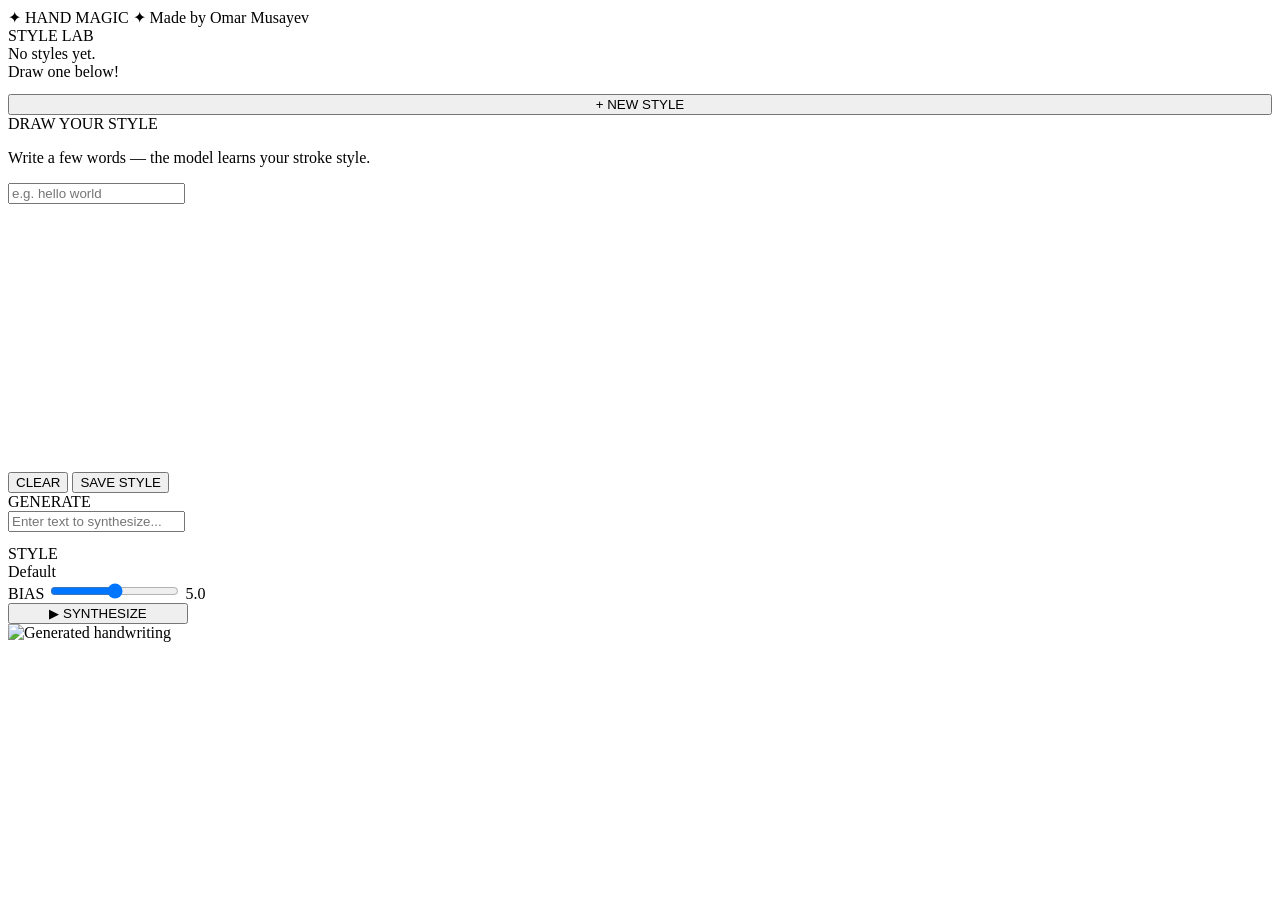
==== app/templates/index.html @ 278e3db2 "feat: Hand Magic overhaul — FastAPI, retro UI, async generation, multi-style sessions Complete rewri" ====
<!DOCTYPE html>
<html lang="en">
<head>
  <meta charset="UTF-8">
  <meta name="viewport" content="width=device-width, initial-scale=1.0">
  <title>Hand Magic</title>
  <link rel="stylesheet" href="/static/css/main.css">
</head>
<body>
<div class="page">

  <!-- Header -->
  <header>
    <span class="logo">✦ HAND MAGIC ✦</span>
    <span class="credit">Made by Omar Musayev</span>
  </header>

  <!-- Studio -->
  <div class="studio">

    <!-- Style list panel -->
    <div class="card">
      <div class="card-title">STYLE LAB</div>
      <div id="style-list" class="style-list">
        <div class="hint">No styles yet.<br>Draw one below!</div>
      </div>
      <button class="btn btn-magenta" id="btn-new-style" style="margin-top:0.8rem;width:100%;">
        + NEW STYLE
      </button>
    </div>

    <!-- Canvas panel -->
    <div class="card" id="canvas-panel">
      <div class="card-title">DRAW YOUR STYLE</div>
      <p class="hint">Write a few words — the model learns your stroke style.</p>
      <input type="text" id="priming-text" placeholder="e.g. hello world" style="margin-bottom:0.7rem;">
      <svg
        id="draw-canvas"
        xmlns="http://www.w3.org/2000/svg"
        viewBox="0 0 800 160"
        preserveAspectRatio="none"
      >
        <path id="draw-path" d="" fill="none" stroke="#00f5ff" stroke-width="1.5" stroke-linecap="round" stroke-linejoin="round"/>
      </svg>
      <div class="row-btns">
        <button class="btn" id="btn-clear-canvas">CLEAR</button>
        <button class="btn" id="btn-save-style">SAVE STYLE</button>
      </div>
      <div class="status-msg" id="canvas-msg"></div>
    </div>

  </div>

  <!-- Generate -->
  <section>
    <div class="card">
      <div class="card-title">GENERATE</div>

      <input type="text" id="gen-text" placeholder="Enter text to synthesize..." style="margin-bottom:0.8rem;">

      <div class="hint">STYLE</div>
      <div class="style-pills" id="style-pills">
        <span class="style-pill selected" data-style-id="default">Default</span>
      </div>

      <div class="bias-row">
        <label>BIAS</label>
        <input type="range" id="bias-range" min="0" max="10" step="0.5" value="5">
        <span id="bias-val">5.0</span>
      </div>

      <button class="btn" id="btn-generate" style="min-width:180px;">▶ SYNTHESIZE</button>
      <div class="status-msg" id="gen-msg"></div>

      <div class="progress-wrap" id="progress-wrap">
        <div class="progress-fill" id="progress-fill"></div>
      </div>

      <div class="results-grid" id="results-grid"></div>
    </div>
  </section>

</div>

<!-- Lightbox -->
<div class="lightbox" id="lightbox">
  <img id="lightbox-img" src="" alt="Generated handwriting">
</div>

<script src="/static/js/studio.js"></script>
<script src="/static/js/generate.js"></script>
</body>
</html>
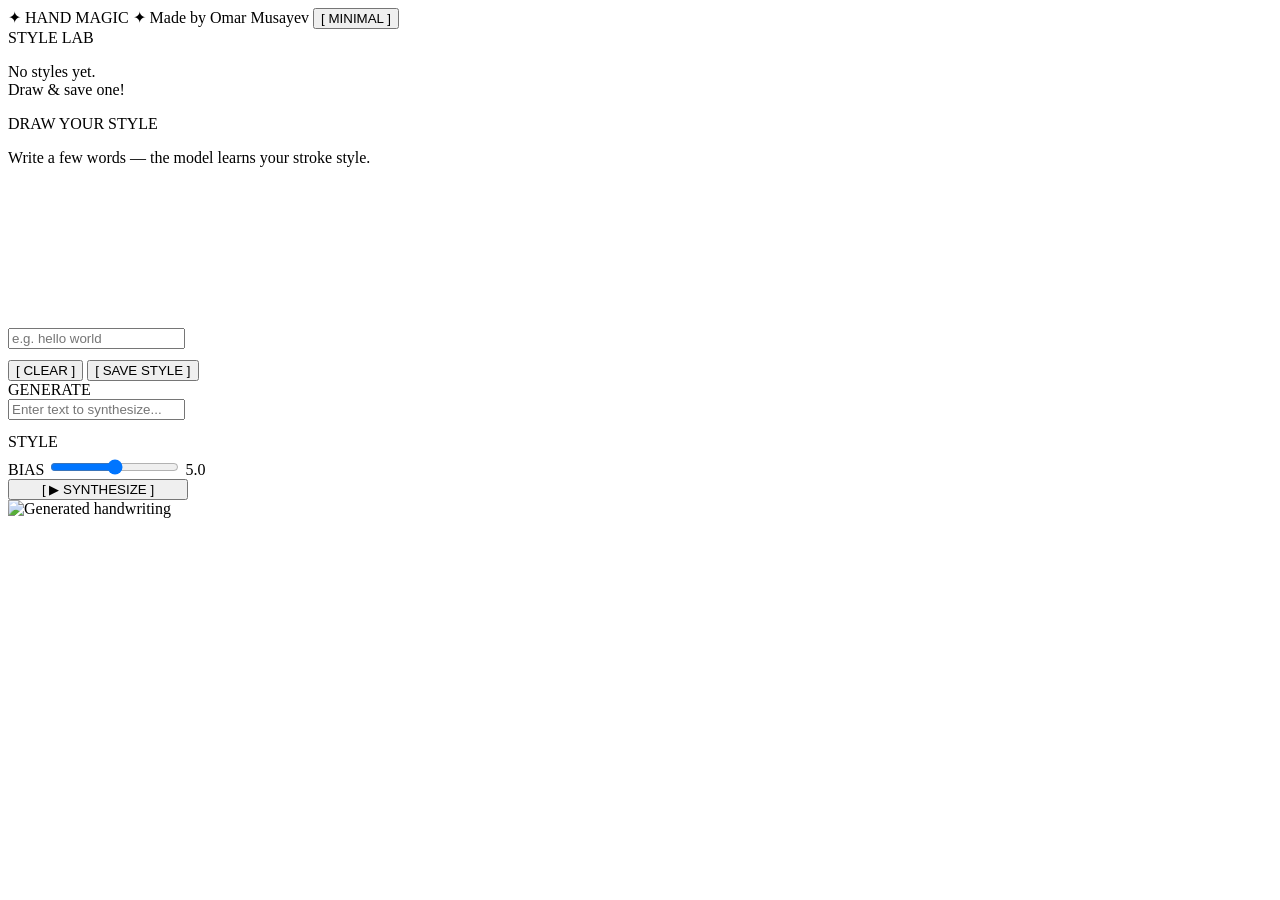
==== commit daea0776: "fix: use setTimeout for scanline wipe instead of animationend; fix wipe overlay display" ====
--- a/app/templates/index.html
+++ b/app/templates/index.html
@@ -1,9 +1,20 @@
 <!DOCTYPE html>
-<html lang="en">
+<html lang="en" data-theme="synth">
 <head>
+<script>
+  (function(){
+    var t = localStorage.getItem('hm-theme');
+    if (t === 'minimal' || t === 'synth') {
+      document.documentElement.setAttribute('data-theme', t);
+    }
+  })();
+</script>
   <meta charset="UTF-8">
   <meta name="viewport" content="width=device-width, initial-scale=1.0">
   <title>Hand Magic</title>
+  <link rel="preconnect" href="https://fonts.googleapis.com">
+  <link rel="preconnect" href="https://fonts.gstatic.com" crossorigin>
+  <link href="https://fonts.googleapis.com/css2?family=Inter:wght@400;500;600&family=VT323&family=Share+Tech+Mono&display=swap" rel="stylesheet">
   <link rel="stylesheet" href="/static/css/main.css">
 </head>
 <body>
@@ -13,6 +24,7 @@
   <header>
     <span class="logo">✦ HAND MAGIC ✦</span>
     <span class="credit">Made by Omar Musayev</span>
+    <button class="btn-theme" id="btn-theme" onclick="toggleTheme()" aria-label="Toggle theme">[ MINIMAL ]</button>
   </header>
 
   <!-- Studio -->
@@ -22,31 +34,20 @@
     <div class="card">
       <div class="card-title">STYLE LAB</div>
       <div id="style-list" class="style-list">
-        <div class="hint">No styles yet.<br>Draw one below!</div>
+        <p class="no-styles">No styles yet.<br>Draw &amp; save one!</p>
       </div>
-      <button class="btn btn-magenta" id="btn-new-style" style="margin-top:0.8rem;width:100%;">
-        + NEW STYLE
-      </button>
     </div>
 
     <!-- Canvas panel -->
     <div class="card" id="canvas-panel">
       <div class="card-title">DRAW YOUR STYLE</div>
       <p class="hint">Write a few words — the model learns your stroke style.</p>
-      <input type="text" id="priming-text" placeholder="e.g. hello world" style="margin-bottom:0.7rem;">
-      <svg
-        id="draw-canvas"
-        xmlns="http://www.w3.org/2000/svg"
-        viewBox="0 0 800 160"
-        preserveAspectRatio="none"
-      >
-        <path id="draw-path" d="" fill="none" stroke="#00f5ff" stroke-width="1.5" stroke-linecap="round" stroke-linejoin="round"/>
-      </svg>
+      <input type="text" id="priming-text" placeholder="e.g. hello world" class="text-input" style="margin-bottom:0.7rem;">
+      <canvas id="draw-canvas" width="800" height="160"></canvas>
       <div class="row-btns">
-        <button class="btn" id="btn-clear-canvas">CLEAR</button>
-        <button class="btn" id="btn-save-style">SAVE STYLE</button>
+        <button class="btn" id="btn-clear">[ CLEAR ]</button>
+        <button class="btn btn-cyan" id="btn-save">[ SAVE STYLE ]</button>
       </div>
-      <div class="status-msg" id="canvas-msg"></div>
     </div>
 
   </div>
@@ -56,24 +57,24 @@
     <div class="card">
       <div class="card-title">GENERATE</div>
 
-      <input type="text" id="gen-text" placeholder="Enter text to synthesize..." style="margin-bottom:0.8rem;">
+      <form id="generate-form">
+        <input type="text" id="gen-text" class="text-input" placeholder="Enter text to synthesize..." style="margin-bottom:0.8rem;">
 
-      <div class="hint">STYLE</div>
-      <div class="style-pills" id="style-pills">
-        <span class="style-pill selected" data-style-id="default">Default</span>
-      </div>
+        <div class="hint" style="margin-bottom:0.4rem;">STYLE</div>
+        <div class="style-pills" id="style-pills"></div>
 
-      <div class="bias-row">
-        <label>BIAS</label>
-        <input type="range" id="bias-range" min="0" max="10" step="0.5" value="5">
-        <span id="bias-val">5.0</span>
-      </div>
+        <div class="bias-row">
+          <label>BIAS</label>
+          <input type="range" id="bias-slider" min="0" max="10" step="0.5" value="5">
+          <span id="bias-display">5.0</span>
+        </div>
 
-      <button class="btn" id="btn-generate" style="min-width:180px;">▶ SYNTHESIZE</button>
-      <div class="status-msg" id="gen-msg"></div>
+        <button type="submit" class="btn btn-cyan" id="btn-synthesize" style="min-width:180px;">[ ▶ SYNTHESIZE ]</button>
+      </form>
 
-      <div class="progress-wrap" id="progress-wrap">
-        <div class="progress-fill" id="progress-fill"></div>
+      <div class="progress-wrap" id="gen-progress-bar" style="display:none;">
+        <div class="progress-fill" id="gen-progress-fill"></div>
+        <span class="progress-label" id="gen-progress-label">0 / 5 samples</span>
       </div>
 
       <div class="results-grid" id="results-grid"></div>
@@ -87,7 +88,49 @@
   <img id="lightbox-img" src="" alt="Generated handwriting">
 </div>
 
+<!-- Theme wipe overlay -->
+<div id="theme-wipe"></div>
+
 <script src="/static/js/studio.js"></script>
 <script src="/static/js/generate.js"></script>
+<script>
+(function () {
+  var btn = document.getElementById('btn-theme');
+  var wipe = document.getElementById('theme-wipe');
+  var busy = false;
+
+  function updateBtn(theme) {
+    btn.textContent = theme === 'synth' ? '[ MINIMAL ]' : '[ \u2726 SYNTH ]';
+  }
+
+  updateBtn(document.documentElement.getAttribute('data-theme') || 'synth');
+
+  window.toggleTheme = function () {
+    if (busy) return;
+    busy = true;
+
+    var current = document.documentElement.getAttribute('data-theme') || 'synth';
+    var next = current === 'synth' ? 'minimal' : 'synth';
+
+    // Phase 1: sweep down (300ms)
+    wipe.className = 'wipe-down';
+
+    setTimeout(function () {
+      // Swap theme while screen is covered
+      document.documentElement.setAttribute('data-theme', next);
+      localStorage.setItem('hm-theme', next);
+      updateBtn(next);
+
+      // Phase 2: slide off bottom (300ms)
+      wipe.className = 'wipe-off';
+
+      setTimeout(function () {
+        wipe.className = '';
+        busy = false;
+      }, 310);
+    }, 310);
+  };
+})();
+</script>
 </body>
 </html>
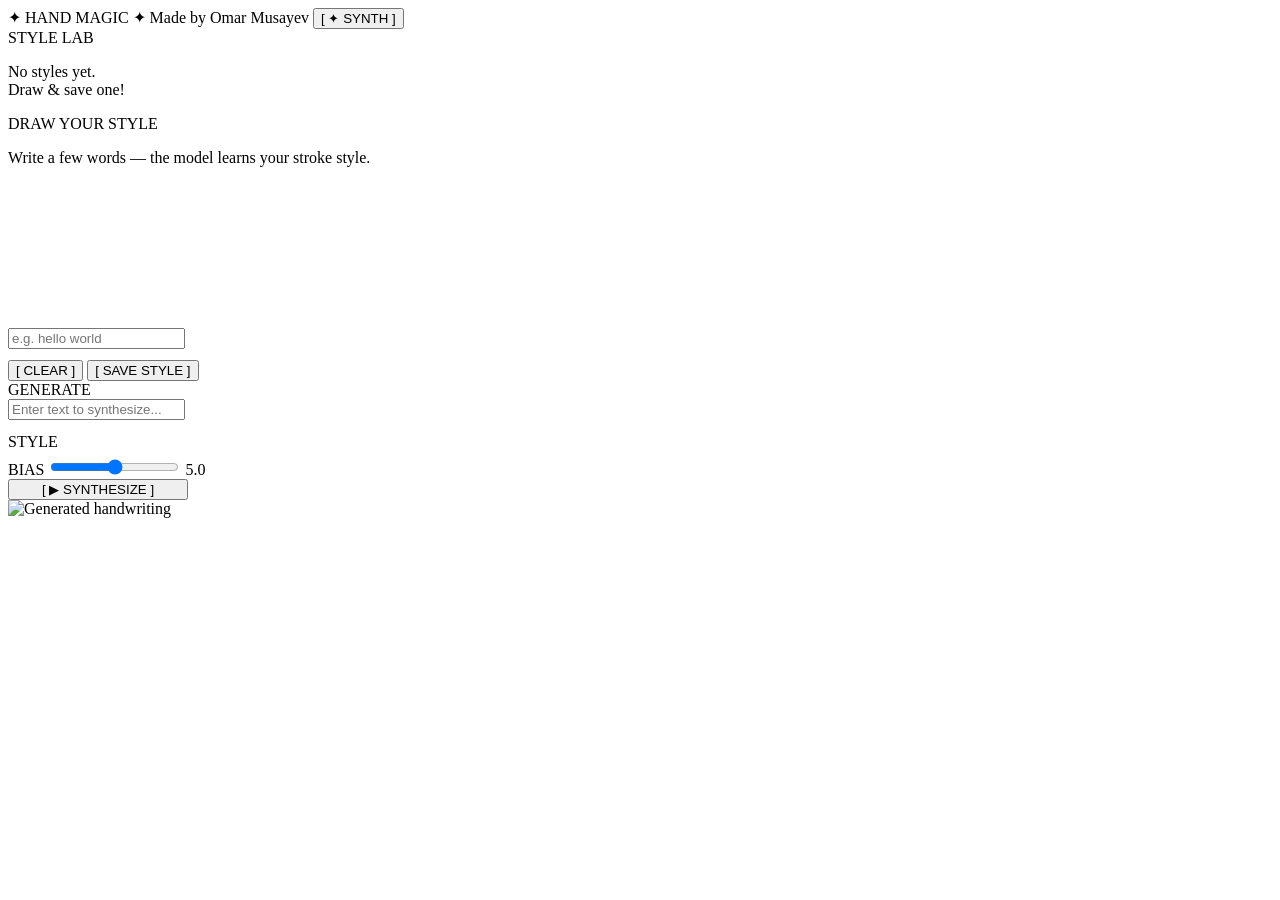
==== commit 386ee108: "feat: default theme to minimal; synth is opt-in" ====
--- a/app/templates/index.html
+++ b/app/templates/index.html
@@ -1,5 +1,5 @@
 <!DOCTYPE html>
-<html lang="en" data-theme="synth">
+<html lang="en" data-theme="minimal">
 <head>
 <script>
   (function(){
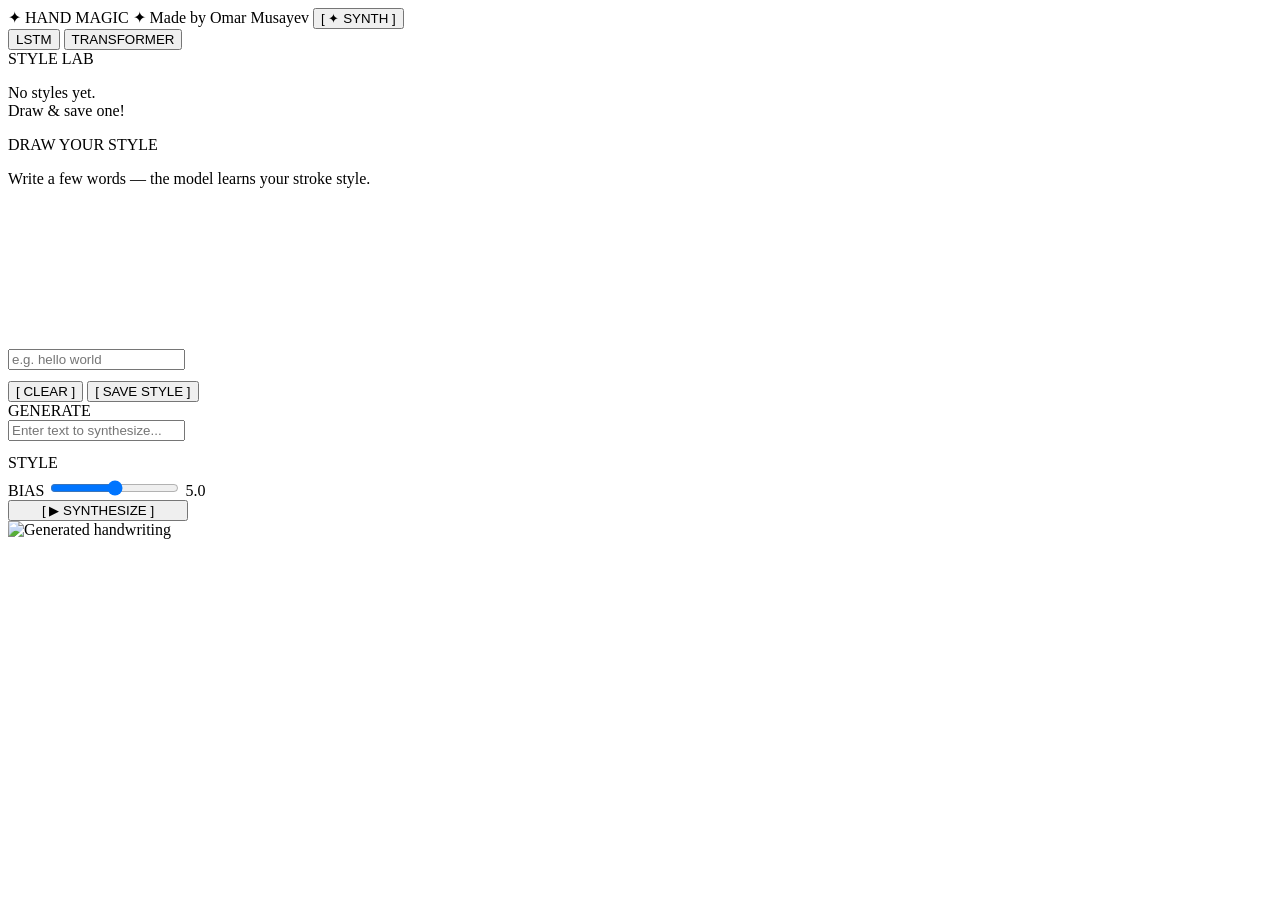
==== commit 5a73429a: "feat: add transformer mode, clean up repo for deployment - Add LSTM/Transformer mode toggle in the U" ====
--- a/app/templates/index.html
+++ b/app/templates/index.html
@@ -27,8 +27,14 @@
     <button class="btn-theme" id="btn-theme" onclick="toggleTheme()" aria-label="Toggle theme">[ MINIMAL ]</button>
   </header>
 
-  <!-- Studio -->
-  <div class="studio">
+  <!-- Mode toggle -->
+  <div class="mode-toggle">
+    <button class="mode-btn active" data-mode="lstm" id="mode-lstm">LSTM</button>
+    <button class="mode-btn" data-mode="transformer" id="mode-transformer">TRANSFORMER</button>
+  </div>
+
+  <!-- Studio (LSTM only) -->
+  <div class="studio" id="studio-section">
 
     <!-- Style list panel -->
     <div class="card">
@@ -60,13 +66,21 @@
       <form id="generate-form">
         <input type="text" id="gen-text" class="text-input" placeholder="Enter text to synthesize..." style="margin-bottom:0.8rem;">
 
-        <div class="hint" style="margin-bottom:0.4rem;">STYLE</div>
-        <div class="style-pills" id="style-pills"></div>
+        <!-- LSTM-only controls -->
+        <div id="lstm-controls">
+          <div class="hint" style="margin-bottom:0.4rem;">STYLE</div>
+          <div class="style-pills" id="style-pills"></div>
 
-        <div class="bias-row">
-          <label>BIAS</label>
-          <input type="range" id="bias-slider" min="0" max="10" step="0.5" value="5">
-          <span id="bias-display">5.0</span>
+          <div class="bias-row">
+            <label>BIAS</label>
+            <input type="range" id="bias-slider" min="0" max="10" step="0.5" value="5">
+            <span id="bias-display">5.0</span>
+          </div>
+        </div>
+
+        <!-- Transformer info -->
+        <div id="transformer-info" style="display:none;">
+          <p class="hint">Generates multiple samples using top-k sampling. Each sample is unique.</p>
         </div>
 
         <button type="submit" class="btn btn-cyan" id="btn-synthesize" style="min-width:180px;">[ ▶ SYNTHESIZE ]</button>
@@ -100,35 +114,18 @@
   var busy = false;
 
   function updateBtn(theme) {
-    btn.textContent = theme === 'synth' ? '[ MINIMAL ]' : '[ \u2726 SYNTH ]';
+    btn.textContent = theme === 'synth' ? '[ MINIMAL ]' : '[ ✦ SYNTH ]';
   }
 
   updateBtn(document.documentElement.getAttribute('data-theme') || 'synth');
 
   window.toggleTheme = function () {
-    if (busy) return;
-    busy = true;
-
-    var current = document.documentElement.getAttribute('data-theme') || 'synth';
+    var current = document.documentElement.getAttribute('data-theme') || 'minimal';
     var next = current === 'synth' ? 'minimal' : 'synth';
-
-    // Phase 1: sweep down (300ms)
-    wipe.className = 'wipe-down';
-
-    setTimeout(function () {
-      // Swap theme while screen is covered
-      document.documentElement.setAttribute('data-theme', next);
-      localStorage.setItem('hm-theme', next);
-      updateBtn(next);
-
-      // Phase 2: slide off bottom (300ms)
-      wipe.className = 'wipe-off';
-
-      setTimeout(function () {
-        wipe.className = '';
-        busy = false;
-      }, 310);
-    }, 310);
+    document.documentElement.setAttribute('data-theme', next);
+    localStorage.setItem('hm-theme', next);
+    updateBtn(next);
+    if (window.studioRedrawCanvas) window.studioRedrawCanvas();
   };
 })();
 </script>
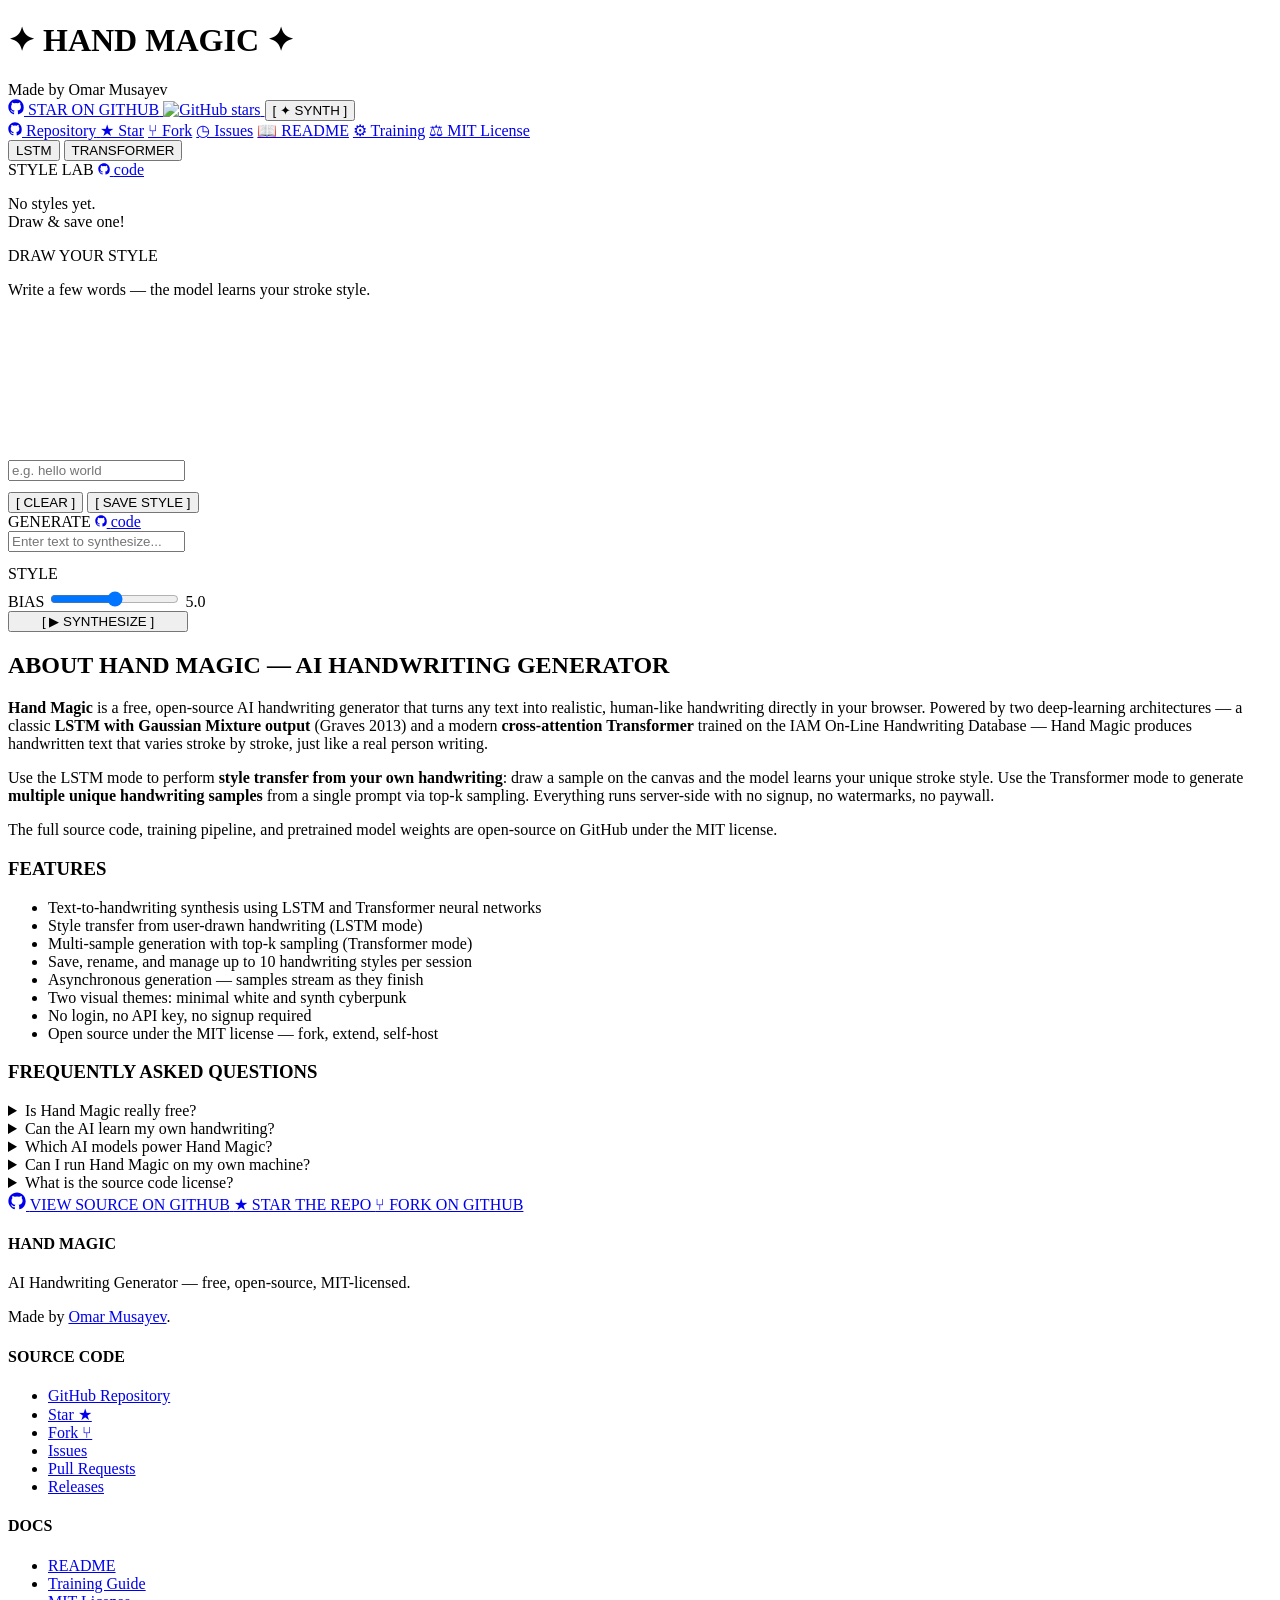
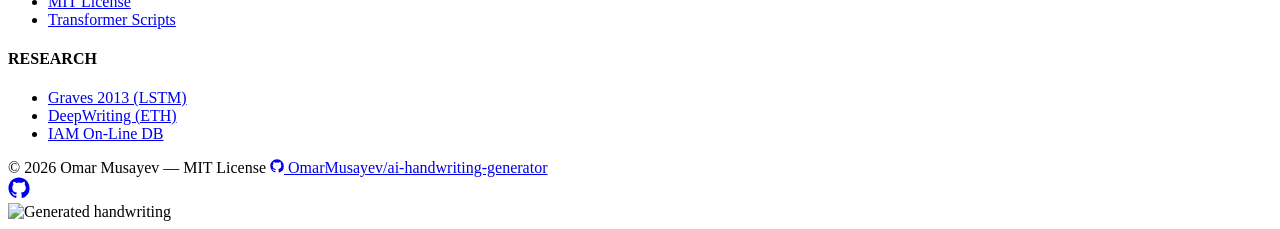
==== commit ce503895: "feat: add comprehensive SEO and multiple GitHub repo buttons Adds full SEO suite to the landing page" ====
--- a/app/templates/index.html
+++ b/app/templates/index.html
@@ -11,21 +11,289 @@
 </script>
   <meta charset="UTF-8">
   <meta name="viewport" content="width=device-width, initial-scale=1.0">
-  <title>Hand Magic</title>
+
+  <!-- Primary SEO -->
+  <title>Hand Magic — AI Handwriting Generator | Free Online Handwriting Synthesis from Text</title>
+  <meta name="description" content="Hand Magic is a free AI-powered handwriting generator that turns any typed text into realistic, human-like handwritten notes. Choose between an LSTM model with style transfer from your own handwriting, or a Transformer model that produces unique samples — all in your browser, no signup required.">
+  <meta name="keywords" content="AI handwriting generator, handwriting synthesis, text to handwriting, handwritten text generator, fake handwriting, handwriting AI, deep learning handwriting, LSTM handwriting, transformer handwriting, neural handwriting, generate handwriting from text, handwritten font generator, realistic handwriting, machine learning handwriting, style transfer handwriting, handwriting cloning, handwriting maker, online handwriting tool, free handwriting generator, IAM handwriting, Graves handwriting model, GPT handwriting, handwriting demo, write like me, custom handwriting AI, hand magic, handmagic">
+  <meta name="author" content="Omar Musayev">
+  <meta name="creator" content="Omar Musayev">
+  <meta name="publisher" content="Omar Musayev">
+  <meta name="robots" content="index, follow, max-image-preview:large, max-snippet:-1, max-video-preview:-1">
+  <meta name="googlebot" content="index, follow, max-image-preview:large, max-snippet:-1">
+  <meta name="bingbot" content="index, follow">
+  <meta name="rating" content="general">
+  <meta name="distribution" content="global">
+  <meta name="language" content="English">
+  <meta http-equiv="content-language" content="en-us">
+  <meta name="revisit-after" content="7 days">
+  <meta name="referrer" content="no-referrer-when-downgrade">
+  <meta name="format-detection" content="telephone=no">
+  <meta name="theme-color" content="#08080f" media="(prefers-color-scheme: dark)">
+  <meta name="theme-color" content="#ffffff" media="(prefers-color-scheme: light)">
+  <meta name="color-scheme" content="dark light">
+  <meta name="application-name" content="Hand Magic">
+  <meta name="apple-mobile-web-app-title" content="Hand Magic">
+  <meta name="apple-mobile-web-app-capable" content="yes">
+  <meta name="apple-mobile-web-app-status-bar-style" content="black-translucent">
+  <meta name="mobile-web-app-capable" content="yes">
+  <meta name="msapplication-TileColor" content="#08080f">
+  <meta name="msapplication-tap-highlight" content="no">
+  <meta name="HandheldFriendly" content="true">
+  <meta name="MobileOptimized" content="width">
+
+  <!-- Canonical & alternates -->
+  <link rel="canonical" href="https://hand-magic.com/">
+  <link rel="alternate" hreflang="en" href="https://hand-magic.com/">
+  <link rel="alternate" hreflang="x-default" href="https://hand-magic.com/">
+  <link rel="sitemap" type="application/xml" href="/sitemap.xml">
+
+  <!-- Open Graph / Facebook -->
+  <meta property="og:type" content="website">
+  <meta property="og:site_name" content="Hand Magic">
+  <meta property="og:title" content="Hand Magic — AI Handwriting Generator | Turn Text into Realistic Handwriting">
+  <meta property="og:description" content="Free AI handwriting generator. Convert text to realistic handwritten notes using LSTM or Transformer deep-learning models. Style-transfer your own handwriting — no signup required.">
+  <meta property="og:url" content="https://hand-magic.com/">
+  <meta property="og:locale" content="en_US">
+  <meta property="og:image" content="https://hand-magic.com/static/sample.png">
+  <meta property="og:image:secure_url" content="https://hand-magic.com/static/sample.png">
+  <meta property="og:image:type" content="image/png">
+  <meta property="og:image:width" content="1200">
+  <meta property="og:image:height" content="630">
+  <meta property="og:image:alt" content="Hand Magic — AI handwriting generator preview, showing handwritten output of typed text">
+  <meta property="article:author" content="Omar Musayev">
+
+  <!-- Twitter Card -->
+  <meta name="twitter:card" content="summary_large_image">
+  <meta name="twitter:title" content="Hand Magic — AI Handwriting Generator">
+  <meta name="twitter:description" content="Generate realistic handwriting from any text using deep learning. Free, no signup. Open-source on GitHub.">
+  <meta name="twitter:image" content="https://hand-magic.com/static/sample.png">
+  <meta name="twitter:image:alt" content="Hand Magic — AI handwriting generator preview">
+  <meta name="twitter:creator" content="@OmarMusayev">
+  <meta name="twitter:site" content="@OmarMusayev">
+
+  <!-- Favicons / icons -->
+  <link rel="icon" href="/static/sample.svg" type="image/svg+xml">
+  <link rel="alternate icon" href="/static/sample.png" type="image/png">
+  <link rel="apple-touch-icon" href="/static/sample.png">
+  <link rel="mask-icon" href="/static/sample.svg" color="#00f5ff">
+
+  <!-- Performance hints -->
   <link rel="preconnect" href="https://fonts.googleapis.com">
   <link rel="preconnect" href="https://fonts.gstatic.com" crossorigin>
+  <link rel="dns-prefetch" href="https://fonts.googleapis.com">
+  <link rel="dns-prefetch" href="https://fonts.gstatic.com">
+  <link rel="dns-prefetch" href="https://github.com">
   <link href="https://fonts.googleapis.com/css2?family=Inter:wght@400;500;600&family=VT323&family=Share+Tech+Mono&display=swap" rel="stylesheet">
   <link rel="stylesheet" href="/static/css/main.css">
+
+  <!-- JSON-LD: WebApplication -->
+  <script type="application/ld+json">
+  {
+    "@context": "https://schema.org",
+    "@type": "WebApplication",
+    "name": "Hand Magic",
+    "alternateName": ["Hand Magic AI Handwriting Generator", "HandMagic", "AI Handwriting Synthesis"],
+    "url": "https://hand-magic.com/",
+    "description": "Free AI handwriting generator that converts typed text into realistic handwritten notes using LSTM and Transformer neural networks, with optional style transfer from your own handwriting.",
+    "applicationCategory": "MultimediaApplication",
+    "applicationSubCategory": "Handwriting Synthesis",
+    "operatingSystem": "Any (web browser)",
+    "browserRequirements": "Requires JavaScript and HTML5 Canvas. Modern browser (Chrome, Firefox, Safari, Edge).",
+    "image": "https://hand-magic.com/static/sample.png",
+    "screenshot": "https://hand-magic.com/static/sample.png",
+    "softwareVersion": "1.0",
+    "inLanguage": "en",
+    "isAccessibleForFree": true,
+    "offers": {
+      "@type": "Offer",
+      "price": "0",
+      "priceCurrency": "USD"
+    },
+    "featureList": [
+      "Generate handwriting from any typed text",
+      "Two model architectures: LSTM and Transformer",
+      "Style transfer from user-drawn handwriting",
+      "Multi-sample generation via top-k sampling",
+      "Save, rename, and manage up to 10 handwriting styles",
+      "Async streaming generation",
+      "No login required",
+      "Open source under MIT license"
+    ],
+    "creator": {
+      "@type": "Person",
+      "name": "Omar Musayev",
+      "url": "https://github.com/OmarMusayev"
+    },
+    "author": {
+      "@type": "Person",
+      "name": "Omar Musayev",
+      "url": "https://github.com/OmarMusayev"
+    },
+    "license": "https://opensource.org/licenses/MIT",
+    "codeRepository": "https://github.com/OmarMusayev/ai-handwriting-generator",
+    "programmingLanguage": ["Python", "JavaScript", "PyTorch"],
+    "potentialAction": {
+      "@type": "UseAction",
+      "target": "https://hand-magic.com/"
+    }
+  }
+  </script>
+
+  <!-- JSON-LD: SoftwareSourceCode -->
+  <script type="application/ld+json">
+  {
+    "@context": "https://schema.org",
+    "@type": "SoftwareSourceCode",
+    "name": "ai-handwriting-generator",
+    "description": "Open-source AI handwriting generator (LSTM + Transformer) — the engine behind Hand Magic.",
+    "codeRepository": "https://github.com/OmarMusayev/ai-handwriting-generator",
+    "programmingLanguage": "Python",
+    "runtimePlatform": "PyTorch",
+    "license": "https://opensource.org/licenses/MIT",
+    "author": {
+      "@type": "Person",
+      "name": "Omar Musayev",
+      "url": "https://github.com/OmarMusayev"
+    }
+  }
+  </script>
+
+  <!-- JSON-LD: FAQPage -->
+  <script type="application/ld+json">
+  {
+    "@context": "https://schema.org",
+    "@type": "FAQPage",
+    "mainEntity": [
+      {
+        "@type": "Question",
+        "name": "What is Hand Magic?",
+        "acceptedAnswer": {
+          "@type": "Answer",
+          "text": "Hand Magic is a free, browser-based AI handwriting generator that turns any typed text into realistic handwritten notes using deep-learning models."
+        }
+      },
+      {
+        "@type": "Question",
+        "name": "Is Hand Magic free to use?",
+        "acceptedAnswer": {
+          "@type": "Answer",
+          "text": "Yes. Hand Magic is completely free with no signup, and the source code is open-source on GitHub under the MIT license."
+        }
+      },
+      {
+        "@type": "Question",
+        "name": "Can it learn my own handwriting?",
+        "acceptedAnswer": {
+          "@type": "Answer",
+          "text": "Yes. In LSTM mode, you can draw a sample of your handwriting on the canvas and the model will generate new text that mimics your stroke style."
+        }
+      },
+      {
+        "@type": "Question",
+        "name": "Which models does Hand Magic use?",
+        "acceptedAnswer": {
+          "@type": "Answer",
+          "text": "Two architectures: a 3-layer LSTM with a Gaussian Mixture output (Graves 2013) for style transfer, and a 6-layer cross-attention Transformer trained on the IAM On-Line Handwriting Database for diverse top-k sampling."
+        }
+      },
+      {
+        "@type": "Question",
+        "name": "Where can I find the source code?",
+        "acceptedAnswer": {
+          "@type": "Answer",
+          "text": "The full source code, training pipeline, and pretrained weights are on GitHub at github.com/OmarMusayev/ai-handwriting-generator."
+        }
+      }
+    ]
+  }
+  </script>
+
+  <!-- JSON-LD: Person -->
+  <script type="application/ld+json">
+  {
+    "@context": "https://schema.org",
+    "@type": "Person",
+    "name": "Omar Musayev",
+    "url": "https://github.com/OmarMusayev",
+    "sameAs": [
+      "https://github.com/OmarMusayev",
+      "https://github.com/OmarMusayev/ai-handwriting-generator"
+    ],
+    "jobTitle": "Software Engineer",
+    "knowsAbout": ["Deep Learning", "Handwriting Synthesis", "PyTorch", "Neural Networks", "Generative AI"]
+  }
+  </script>
+
+  <!-- JSON-LD: BreadcrumbList -->
+  <script type="application/ld+json">
+  {
+    "@context": "https://schema.org",
+    "@type": "BreadcrumbList",
+    "itemListElement": [
+      {
+        "@type": "ListItem",
+        "position": 1,
+        "name": "Home",
+        "item": "https://hand-magic.com/"
+      }
+    ]
+  }
+  </script>
 </head>
 <body>
 <div class="page">
 
   <!-- Header -->
   <header>
-    <span class="logo">✦ HAND MAGIC ✦</span>
+    <h1 class="logo">✦ HAND MAGIC ✦</h1>
     <span class="credit">Made by Omar Musayev</span>
-    <button class="btn-theme" id="btn-theme" onclick="toggleTheme()" aria-label="Toggle theme">[ MINIMAL ]</button>
+    <div class="header-actions">
+      <a class="btn-github btn-github-header"
+         href="https://github.com/OmarMusayev/ai-handwriting-generator"
+         target="_blank" rel="noopener noreferrer me"
+         aria-label="View Hand Magic source code on GitHub"
+         title="View source on GitHub">
+        <svg class="gh-icon" viewBox="0 0 24 24" width="16" height="16" aria-hidden="true" focusable="false">
+          <path fill="currentColor" d="M12 .5C5.65.5.5 5.65.5 12c0 5.08 3.29 9.39 7.86 10.91.58.11.79-.25.79-.56v-2.07c-3.2.7-3.87-1.37-3.87-1.37-.52-1.32-1.27-1.67-1.27-1.67-1.04-.71.08-.7.08-.7 1.15.08 1.76 1.18 1.76 1.18 1.02 1.75 2.69 1.24 3.34.95.1-.74.4-1.24.72-1.53-2.55-.29-5.24-1.28-5.24-5.7 0-1.26.45-2.29 1.18-3.1-.12-.29-.51-1.46.11-3.05 0 0 .97-.31 3.18 1.18a11.04 11.04 0 0 1 5.79 0c2.21-1.49 3.18-1.18 3.18-1.18.62 1.59.23 2.76.11 3.05.74.81 1.18 1.84 1.18 3.1 0 4.43-2.7 5.4-5.27 5.69.41.36.78 1.06.78 2.13v3.16c0 .31.21.68.8.56A10.52 10.52 0 0 0 23.5 12C23.5 5.65 18.35.5 12 .5z"/>
+        </svg>
+        <span>STAR ON GITHUB</span>
+        <img class="gh-stars-badge"
+             src="https://img.shields.io/github/stars/OmarMusayev/ai-handwriting-generator?style=flat-square&label=&color=ffffff&labelColor=24292f"
+             alt="GitHub stars"
+             loading="lazy" decoding="async" width="42" height="20">
+      </a>
+      <button class="btn-theme" id="btn-theme" onclick="toggleTheme()" aria-label="Toggle theme">[ MINIMAL ]</button>
+    </div>
   </header>
+
+  <!-- Sub-header GitHub strip (multiple repo entry points) -->
+  <nav class="repo-strip" aria-label="GitHub repository links">
+    <a class="btn-github btn-github-pill"
+       href="https://github.com/OmarMusayev/ai-handwriting-generator"
+       target="_blank" rel="noopener noreferrer">
+      <svg viewBox="0 0 24 24" width="14" height="14" aria-hidden="true"><path fill="currentColor" d="M12 .5C5.65.5.5 5.65.5 12c0 5.08 3.29 9.39 7.86 10.91.58.11.79-.25.79-.56v-2.07c-3.2.7-3.87-1.37-3.87-1.37-.52-1.32-1.27-1.67-1.27-1.67-1.04-.71.08-.7.08-.7 1.15.08 1.76 1.18 1.76 1.18 1.02 1.75 2.69 1.24 3.34.95.1-.74.4-1.24.72-1.53-2.55-.29-5.24-1.28-5.24-5.7 0-1.26.45-2.29 1.18-3.1-.12-.29-.51-1.46.11-3.05 0 0 .97-.31 3.18 1.18a11.04 11.04 0 0 1 5.79 0c2.21-1.49 3.18-1.18 3.18-1.18.62 1.59.23 2.76.11 3.05.74.81 1.18 1.84 1.18 3.1 0 4.43-2.7 5.4-5.27 5.69.41.36.78 1.06.78 2.13v3.16c0 .31.21.68.8.56A10.52 10.52 0 0 0 23.5 12C23.5 5.65 18.35.5 12 .5z"/></svg>
+      <span>Repository</span>
+    </a>
+    <a class="btn-github btn-github-pill"
+       href="https://github.com/OmarMusayev/ai-handwriting-generator/stargazers"
+       target="_blank" rel="noopener noreferrer">★ Star</a>
+    <a class="btn-github btn-github-pill"
+       href="https://github.com/OmarMusayev/ai-handwriting-generator/fork"
+       target="_blank" rel="noopener noreferrer">⑂ Fork</a>
+    <a class="btn-github btn-github-pill"
+       href="https://github.com/OmarMusayev/ai-handwriting-generator/issues"
+       target="_blank" rel="noopener noreferrer">◷ Issues</a>
+    <a class="btn-github btn-github-pill"
+       href="https://github.com/OmarMusayev/ai-handwriting-generator/blob/main/README.md"
+       target="_blank" rel="noopener noreferrer">📖 README</a>
+    <a class="btn-github btn-github-pill"
+       href="https://github.com/OmarMusayev/ai-handwriting-generator/blob/main/docs/TRAINING.md"
+       target="_blank" rel="noopener noreferrer">⚙ Training</a>
+    <a class="btn-github btn-github-pill"
+       href="https://github.com/OmarMusayev/ai-handwriting-generator/blob/main/LICENSE"
+       target="_blank" rel="noopener noreferrer">⚖ MIT License</a>
+  </nav>
 
   <!-- Mode toggle -->
   <div class="mode-toggle">
@@ -38,7 +306,16 @@
 
     <!-- Style list panel -->
     <div class="card">
-      <div class="card-title">STYLE LAB</div>
+      <div class="card-title">
+        <span>STYLE LAB</span>
+        <a class="btn-github btn-github-mini"
+           href="https://github.com/OmarMusayev/ai-handwriting-generator/tree/main/models"
+           target="_blank" rel="noopener noreferrer"
+           title="LSTM model source on GitHub" aria-label="LSTM model source on GitHub">
+          <svg viewBox="0 0 24 24" width="12" height="12" aria-hidden="true"><path fill="currentColor" d="M12 .5C5.65.5.5 5.65.5 12c0 5.08 3.29 9.39 7.86 10.91.58.11.79-.25.79-.56v-2.07c-3.2.7-3.87-1.37-3.87-1.37-.52-1.32-1.27-1.67-1.27-1.67-1.04-.71.08-.7.08-.7 1.15.08 1.76 1.18 1.76 1.18 1.02 1.75 2.69 1.24 3.34.95.1-.74.4-1.24.72-1.53-2.55-.29-5.24-1.28-5.24-5.7 0-1.26.45-2.29 1.18-3.1-.12-.29-.51-1.46.11-3.05 0 0 .97-.31 3.18 1.18a11.04 11.04 0 0 1 5.79 0c2.21-1.49 3.18-1.18 3.18-1.18.62 1.59.23 2.76.11 3.05.74.81 1.18 1.84 1.18 3.1 0 4.43-2.7 5.4-5.27 5.69.41.36.78 1.06.78 2.13v3.16c0 .31.21.68.8.56A10.52 10.52 0 0 0 23.5 12C23.5 5.65 18.35.5 12 .5z"/></svg>
+          <span>code</span>
+        </a>
+      </div>
       <div id="style-list" class="style-list">
         <p class="no-styles">No styles yet.<br>Draw &amp; save one!</p>
       </div>
@@ -61,7 +338,16 @@
   <!-- Generate -->
   <section>
     <div class="card">
-      <div class="card-title">GENERATE</div>
+      <div class="card-title">
+        <span>GENERATE</span>
+        <a class="btn-github btn-github-mini"
+           href="https://github.com/OmarMusayev/ai-handwriting-generator/tree/main/handwriting"
+           target="_blank" rel="noopener noreferrer"
+           title="Generation pipeline source on GitHub" aria-label="Generation pipeline source on GitHub">
+          <svg viewBox="0 0 24 24" width="12" height="12" aria-hidden="true"><path fill="currentColor" d="M12 .5C5.65.5.5 5.65.5 12c0 5.08 3.29 9.39 7.86 10.91.58.11.79-.25.79-.56v-2.07c-3.2.7-3.87-1.37-3.87-1.37-.52-1.32-1.27-1.67-1.27-1.67-1.04-.71.08-.7.08-.7 1.15.08 1.76 1.18 1.76 1.18 1.02 1.75 2.69 1.24 3.34.95.1-.74.4-1.24.72-1.53-2.55-.29-5.24-1.28-5.24-5.7 0-1.26.45-2.29 1.18-3.1-.12-.29-.51-1.46.11-3.05 0 0 .97-.31 3.18 1.18a11.04 11.04 0 0 1 5.79 0c2.21-1.49 3.18-1.18 3.18-1.18.62 1.59.23 2.76.11 3.05.74.81 1.18 1.84 1.18 3.1 0 4.43-2.7 5.4-5.27 5.69.41.36.78 1.06.78 2.13v3.16c0 .31.21.68.8.56A10.52 10.52 0 0 0 23.5 12C23.5 5.65 18.35.5 12 .5z"/></svg>
+          <span>code</span>
+        </a>
+      </div>
 
       <form id="generate-form">
         <input type="text" id="gen-text" class="text-input" placeholder="Enter text to synthesize..." style="margin-bottom:0.8rem;">
@@ -95,7 +381,142 @@
     </div>
   </section>
 
+  <!-- SEO content section -->
+  <section class="seo-section" aria-label="About Hand Magic">
+    <div class="card seo-card">
+      <h2 class="card-title">ABOUT HAND MAGIC — AI HANDWRITING GENERATOR</h2>
+      <p>
+        <strong>Hand Magic</strong> is a free, open-source AI handwriting generator that turns
+        any text into realistic, human-like handwriting directly in your browser.
+        Powered by two deep-learning architectures — a classic
+        <strong>LSTM with Gaussian Mixture output</strong> (Graves 2013) and a modern
+        <strong>cross-attention Transformer</strong> trained on the IAM On-Line Handwriting Database —
+        Hand Magic produces handwritten text that varies stroke by stroke, just like a real person writing.
+      </p>
+      <p>
+        Use the LSTM mode to perform <strong>style transfer from your own handwriting</strong>:
+        draw a sample on the canvas and the model learns your unique stroke style.
+        Use the Transformer mode to generate <strong>multiple unique handwriting samples</strong>
+        from a single prompt via top-k sampling. Everything runs server-side with no signup,
+        no watermarks, no paywall.
+      </p>
+      <p>
+        The full source code, training pipeline, and pretrained model weights are
+        open-source on GitHub under the MIT license.
+      </p>
+
+      <h3 class="seo-h3">FEATURES</h3>
+      <ul class="seo-list">
+        <li>Text-to-handwriting synthesis using LSTM and Transformer neural networks</li>
+        <li>Style transfer from user-drawn handwriting (LSTM mode)</li>
+        <li>Multi-sample generation with top-k sampling (Transformer mode)</li>
+        <li>Save, rename, and manage up to 10 handwriting styles per session</li>
+        <li>Asynchronous generation — samples stream as they finish</li>
+        <li>Two visual themes: minimal white and synth cyberpunk</li>
+        <li>No login, no API key, no signup required</li>
+        <li>Open source under the MIT license — fork, extend, self-host</li>
+      </ul>
+
+      <h3 class="seo-h3">FREQUENTLY ASKED QUESTIONS</h3>
+      <details class="seo-faq">
+        <summary>Is Hand Magic really free?</summary>
+        <p>Yes — completely free, no signup, no API key, no watermark. The code is MIT-licensed on GitHub.</p>
+      </details>
+      <details class="seo-faq">
+        <summary>Can the AI learn my own handwriting?</summary>
+        <p>Yes. In LSTM mode, draw a few words on the canvas; the model uses your strokes to prime generation in your style.</p>
+      </details>
+      <details class="seo-faq">
+        <summary>Which AI models power Hand Magic?</summary>
+        <p>A 3-layer LSTM (hidden size 400, 20-component Gaussian Mixture output) following Alex Graves (2013), and a 6-layer cross-attention Transformer (d_model 384, 6 heads) trained on IAM On-Line Handwriting DB.</p>
+      </details>
+      <details class="seo-faq">
+        <summary>Can I run Hand Magic on my own machine?</summary>
+        <p>Yes — the entire pipeline (training, inference, FastAPI server, weights) is on GitHub. Clone the repo, install <code>requirements.txt</code>, and run <code>uvicorn main:app</code>.</p>
+      </details>
+      <details class="seo-faq">
+        <summary>What is the source code license?</summary>
+        <p>MIT — you are free to use, modify, and redistribute the code with attribution.</p>
+      </details>
+
+      <div class="seo-cta">
+        <a class="btn-github btn-github-large"
+           href="https://github.com/OmarMusayev/ai-handwriting-generator"
+           target="_blank" rel="noopener noreferrer">
+          <svg viewBox="0 0 24 24" width="18" height="18" aria-hidden="true"><path fill="currentColor" d="M12 .5C5.65.5.5 5.65.5 12c0 5.08 3.29 9.39 7.86 10.91.58.11.79-.25.79-.56v-2.07c-3.2.7-3.87-1.37-3.87-1.37-.52-1.32-1.27-1.67-1.27-1.67-1.04-.71.08-.7.08-.7 1.15.08 1.76 1.18 1.76 1.18 1.02 1.75 2.69 1.24 3.34.95.1-.74.4-1.24.72-1.53-2.55-.29-5.24-1.28-5.24-5.7 0-1.26.45-2.29 1.18-3.1-.12-.29-.51-1.46.11-3.05 0 0 .97-.31 3.18 1.18a11.04 11.04 0 0 1 5.79 0c2.21-1.49 3.18-1.18 3.18-1.18.62 1.59.23 2.76.11 3.05.74.81 1.18 1.84 1.18 3.1 0 4.43-2.7 5.4-5.27 5.69.41.36.78 1.06.78 2.13v3.16c0 .31.21.68.8.56A10.52 10.52 0 0 0 23.5 12C23.5 5.65 18.35.5 12 .5z"/></svg>
+          <span>VIEW SOURCE ON GITHUB</span>
+        </a>
+        <a class="btn-github btn-github-large btn-github-alt"
+           href="https://github.com/OmarMusayev/ai-handwriting-generator/stargazers"
+           target="_blank" rel="noopener noreferrer">
+          ★ STAR THE REPO
+        </a>
+        <a class="btn-github btn-github-large btn-github-alt"
+           href="https://github.com/OmarMusayev/ai-handwriting-generator/fork"
+           target="_blank" rel="noopener noreferrer">
+          ⑂ FORK ON GITHUB
+        </a>
+      </div>
+    </div>
+  </section>
+
+  <!-- Footer -->
+  <footer class="site-footer">
+    <div class="footer-grid">
+      <div class="footer-col">
+        <h4>HAND MAGIC</h4>
+        <p>AI Handwriting Generator — free, open-source, MIT-licensed.</p>
+        <p class="footer-credit">Made by <a href="https://github.com/OmarMusayev" target="_blank" rel="noopener noreferrer author">Omar Musayev</a>.</p>
+      </div>
+      <div class="footer-col">
+        <h4>SOURCE CODE</h4>
+        <ul>
+          <li><a href="https://github.com/OmarMusayev/ai-handwriting-generator" target="_blank" rel="noopener noreferrer">GitHub Repository</a></li>
+          <li><a href="https://github.com/OmarMusayev/ai-handwriting-generator/stargazers" target="_blank" rel="noopener noreferrer">Star ★</a></li>
+          <li><a href="https://github.com/OmarMusayev/ai-handwriting-generator/fork" target="_blank" rel="noopener noreferrer">Fork ⑂</a></li>
+          <li><a href="https://github.com/OmarMusayev/ai-handwriting-generator/issues" target="_blank" rel="noopener noreferrer">Issues</a></li>
+          <li><a href="https://github.com/OmarMusayev/ai-handwriting-generator/pulls" target="_blank" rel="noopener noreferrer">Pull Requests</a></li>
+          <li><a href="https://github.com/OmarMusayev/ai-handwriting-generator/releases" target="_blank" rel="noopener noreferrer">Releases</a></li>
+        </ul>
+      </div>
+      <div class="footer-col">
+        <h4>DOCS</h4>
+        <ul>
+          <li><a href="https://github.com/OmarMusayev/ai-handwriting-generator/blob/main/README.md" target="_blank" rel="noopener noreferrer">README</a></li>
+          <li><a href="https://github.com/OmarMusayev/ai-handwriting-generator/blob/main/docs/TRAINING.md" target="_blank" rel="noopener noreferrer">Training Guide</a></li>
+          <li><a href="https://github.com/OmarMusayev/ai-handwriting-generator/blob/main/LICENSE" target="_blank" rel="noopener noreferrer">MIT License</a></li>
+          <li><a href="https://github.com/OmarMusayev/ai-handwriting-generator/tree/main/scripts/transformer" target="_blank" rel="noopener noreferrer">Transformer Scripts</a></li>
+        </ul>
+      </div>
+      <div class="footer-col">
+        <h4>RESEARCH</h4>
+        <ul>
+          <li><a href="https://arxiv.org/abs/1308.0850" target="_blank" rel="noopener noreferrer">Graves 2013 (LSTM)</a></li>
+          <li><a href="https://ait.ethz.ch/deepwriting" target="_blank" rel="noopener noreferrer">DeepWriting (ETH)</a></li>
+          <li><a href="https://fki.tic.heia-fr.ch/databases/iam-on-line-handwriting-database" target="_blank" rel="noopener noreferrer">IAM On-Line DB</a></li>
+        </ul>
+      </div>
+    </div>
+    <div class="footer-bottom">
+      <span>&copy; <span id="footer-year">2026</span> Omar Musayev — MIT License</span>
+      <a class="btn-github btn-github-pill"
+         href="https://github.com/OmarMusayev/ai-handwriting-generator"
+         target="_blank" rel="noopener noreferrer">
+        <svg viewBox="0 0 24 24" width="14" height="14" aria-hidden="true"><path fill="currentColor" d="M12 .5C5.65.5.5 5.65.5 12c0 5.08 3.29 9.39 7.86 10.91.58.11.79-.25.79-.56v-2.07c-3.2.7-3.87-1.37-3.87-1.37-.52-1.32-1.27-1.67-1.27-1.67-1.04-.71.08-.7.08-.7 1.15.08 1.76 1.18 1.76 1.18 1.02 1.75 2.69 1.24 3.34.95.1-.74.4-1.24.72-1.53-2.55-.29-5.24-1.28-5.24-5.7 0-1.26.45-2.29 1.18-3.1-.12-.29-.51-1.46.11-3.05 0 0 .97-.31 3.18 1.18a11.04 11.04 0 0 1 5.79 0c2.21-1.49 3.18-1.18 3.18-1.18.62 1.59.23 2.76.11 3.05.74.81 1.18 1.84 1.18 3.1 0 4.43-2.7 5.4-5.27 5.69.41.36.78 1.06.78 2.13v3.16c0 .31.21.68.8.56A10.52 10.52 0 0 0 23.5 12C23.5 5.65 18.35.5 12 .5z"/></svg>
+        <span>OmarMusayev/ai-handwriting-generator</span>
+      </a>
+    </div>
+  </footer>
+
 </div>
+
+<!-- Floating GitHub button -->
+<a class="btn-github-float"
+   href="https://github.com/OmarMusayev/ai-handwriting-generator"
+   target="_blank" rel="noopener noreferrer"
+   aria-label="View Hand Magic on GitHub" title="View on GitHub">
+  <svg viewBox="0 0 24 24" width="22" height="22" aria-hidden="true"><path fill="currentColor" d="M12 .5C5.65.5.5 5.65.5 12c0 5.08 3.29 9.39 7.86 10.91.58.11.79-.25.79-.56v-2.07c-3.2.7-3.87-1.37-3.87-1.37-.52-1.32-1.27-1.67-1.27-1.67-1.04-.71.08-.7.08-.7 1.15.08 1.76 1.18 1.76 1.18 1.02 1.75 2.69 1.24 3.34.95.1-.74.4-1.24.72-1.53-2.55-.29-5.24-1.28-5.24-5.7 0-1.26.45-2.29 1.18-3.1-.12-.29-.51-1.46.11-3.05 0 0 .97-.31 3.18 1.18a11.04 11.04 0 0 1 5.79 0c2.21-1.49 3.18-1.18 3.18-1.18.62 1.59.23 2.76.11 3.05.74.81 1.18 1.84 1.18 3.1 0 4.43-2.7 5.4-5.27 5.69.41.36.78 1.06.78 2.13v3.16c0 .31.21.68.8.56A10.52 10.52 0 0 0 23.5 12C23.5 5.65 18.35.5 12 .5z"/></svg>
+</a>
 
 <!-- Lightbox -->
 <div class="lightbox" id="lightbox">
@@ -127,6 +548,9 @@
     updateBtn(next);
     if (window.studioRedrawCanvas) window.studioRedrawCanvas();
   };
+
+  var yr = document.getElementById('footer-year');
+  if (yr) yr.textContent = new Date().getFullYear();
 })();
 </script>
 </body>
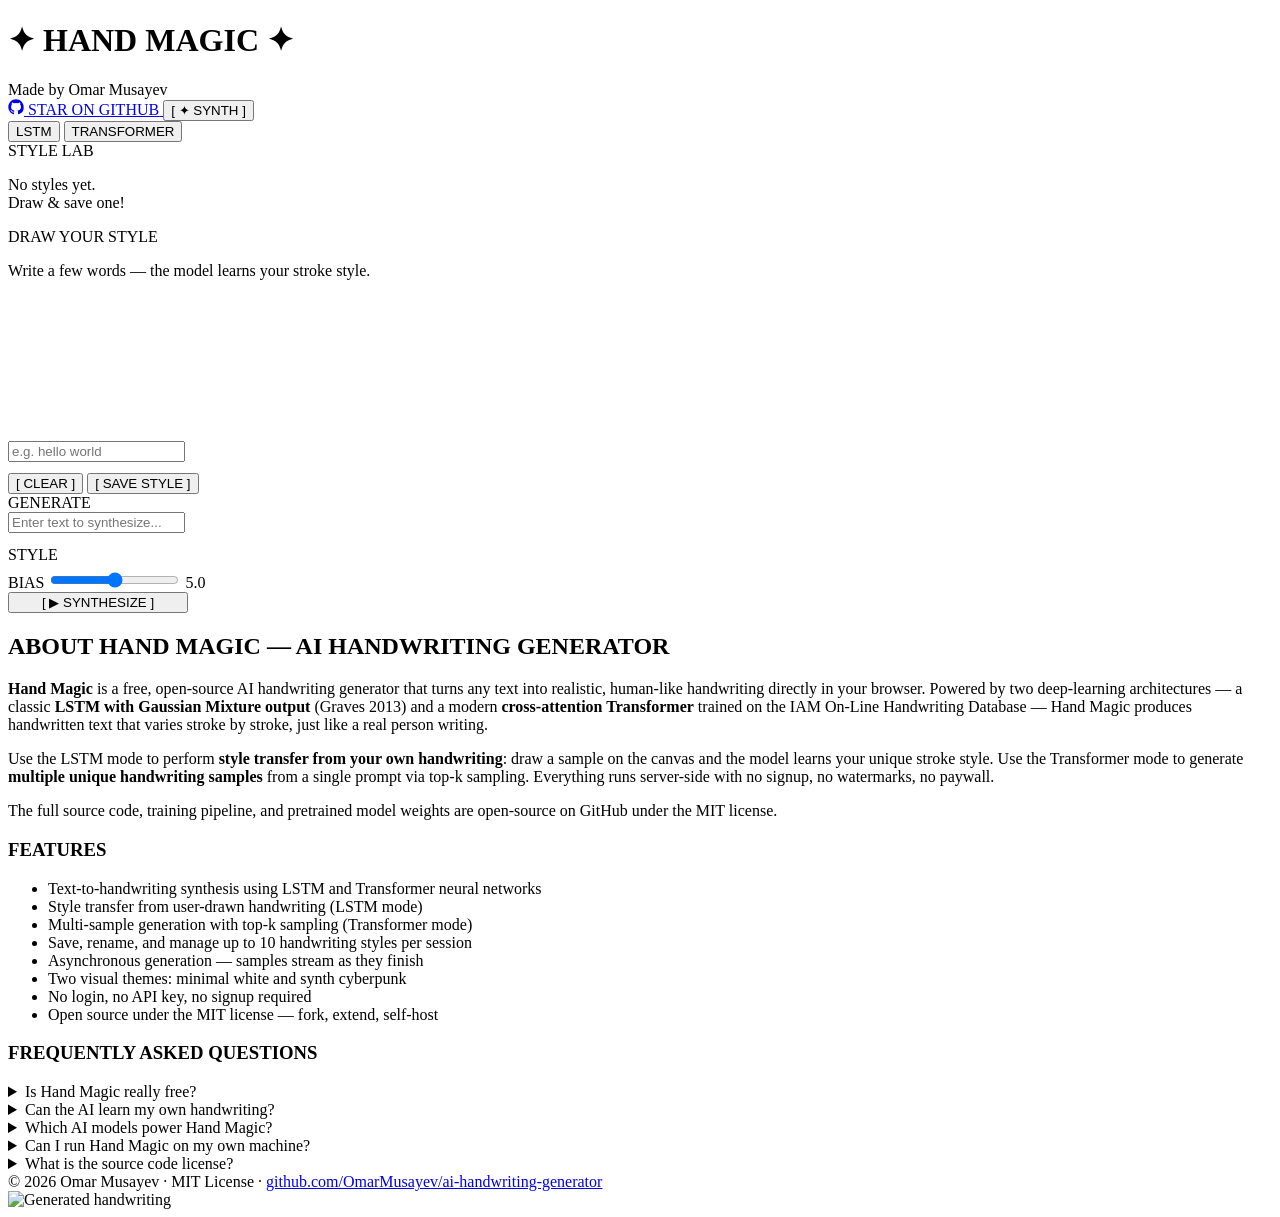
==== commit 9b3f8cc4: "refactor: slim GitHub UI, tighten About section, fix FOUC The previous SEO commit (960b9bd) added Gi" ====
--- a/app/templates/index.html
+++ b/app/templates/index.html
@@ -249,51 +249,18 @@
     <h1 class="logo">✦ HAND MAGIC ✦</h1>
     <span class="credit">Made by Omar Musayev</span>
     <div class="header-actions">
-      <a class="btn-github btn-github-header"
+      <a class="btn-gh"
          href="https://github.com/OmarMusayev/ai-handwriting-generator"
          target="_blank" rel="noopener noreferrer me"
-         aria-label="View Hand Magic source code on GitHub"
-         title="View source on GitHub">
-        <svg class="gh-icon" viewBox="0 0 24 24" width="16" height="16" aria-hidden="true" focusable="false">
+         aria-label="Star Hand Magic on GitHub" title="Star Hand Magic on GitHub">
+        <svg viewBox="0 0 24 24" width="16" height="16" aria-hidden="true" focusable="false">
           <path fill="currentColor" d="M12 .5C5.65.5.5 5.65.5 12c0 5.08 3.29 9.39 7.86 10.91.58.11.79-.25.79-.56v-2.07c-3.2.7-3.87-1.37-3.87-1.37-.52-1.32-1.27-1.67-1.27-1.67-1.04-.71.08-.7.08-.7 1.15.08 1.76 1.18 1.76 1.18 1.02 1.75 2.69 1.24 3.34.95.1-.74.4-1.24.72-1.53-2.55-.29-5.24-1.28-5.24-5.7 0-1.26.45-2.29 1.18-3.1-.12-.29-.51-1.46.11-3.05 0 0 .97-.31 3.18 1.18a11.04 11.04 0 0 1 5.79 0c2.21-1.49 3.18-1.18 3.18-1.18.62 1.59.23 2.76.11 3.05.74.81 1.18 1.84 1.18 3.1 0 4.43-2.7 5.4-5.27 5.69.41.36.78 1.06.78 2.13v3.16c0 .31.21.68.8.56A10.52 10.52 0 0 0 23.5 12C23.5 5.65 18.35.5 12 .5z"/>
         </svg>
         <span>STAR ON GITHUB</span>
-        <img class="gh-stars-badge"
-             src="https://img.shields.io/github/stars/OmarMusayev/ai-handwriting-generator?style=flat-square&label=&color=ffffff&labelColor=24292f"
-             alt="GitHub stars"
-             loading="lazy" decoding="async" width="42" height="20">
       </a>
       <button class="btn-theme" id="btn-theme" onclick="toggleTheme()" aria-label="Toggle theme">[ MINIMAL ]</button>
     </div>
   </header>
-
-  <!-- Sub-header GitHub strip (multiple repo entry points) -->
-  <nav class="repo-strip" aria-label="GitHub repository links">
-    <a class="btn-github btn-github-pill"
-       href="https://github.com/OmarMusayev/ai-handwriting-generator"
-       target="_blank" rel="noopener noreferrer">
-      <svg viewBox="0 0 24 24" width="14" height="14" aria-hidden="true"><path fill="currentColor" d="M12 .5C5.65.5.5 5.65.5 12c0 5.08 3.29 9.39 7.86 10.91.58.11.79-.25.79-.56v-2.07c-3.2.7-3.87-1.37-3.87-1.37-.52-1.32-1.27-1.67-1.27-1.67-1.04-.71.08-.7.08-.7 1.15.08 1.76 1.18 1.76 1.18 1.02 1.75 2.69 1.24 3.34.95.1-.74.4-1.24.72-1.53-2.55-.29-5.24-1.28-5.24-5.7 0-1.26.45-2.29 1.18-3.1-.12-.29-.51-1.46.11-3.05 0 0 .97-.31 3.18 1.18a11.04 11.04 0 0 1 5.79 0c2.21-1.49 3.18-1.18 3.18-1.18.62 1.59.23 2.76.11 3.05.74.81 1.18 1.84 1.18 3.1 0 4.43-2.7 5.4-5.27 5.69.41.36.78 1.06.78 2.13v3.16c0 .31.21.68.8.56A10.52 10.52 0 0 0 23.5 12C23.5 5.65 18.35.5 12 .5z"/></svg>
-      <span>Repository</span>
-    </a>
-    <a class="btn-github btn-github-pill"
-       href="https://github.com/OmarMusayev/ai-handwriting-generator/stargazers"
-       target="_blank" rel="noopener noreferrer">★ Star</a>
-    <a class="btn-github btn-github-pill"
-       href="https://github.com/OmarMusayev/ai-handwriting-generator/fork"
-       target="_blank" rel="noopener noreferrer">⑂ Fork</a>
-    <a class="btn-github btn-github-pill"
-       href="https://github.com/OmarMusayev/ai-handwriting-generator/issues"
-       target="_blank" rel="noopener noreferrer">◷ Issues</a>
-    <a class="btn-github btn-github-pill"
-       href="https://github.com/OmarMusayev/ai-handwriting-generator/blob/main/README.md"
-       target="_blank" rel="noopener noreferrer">📖 README</a>
-    <a class="btn-github btn-github-pill"
-       href="https://github.com/OmarMusayev/ai-handwriting-generator/blob/main/docs/TRAINING.md"
-       target="_blank" rel="noopener noreferrer">⚙ Training</a>
-    <a class="btn-github btn-github-pill"
-       href="https://github.com/OmarMusayev/ai-handwriting-generator/blob/main/LICENSE"
-       target="_blank" rel="noopener noreferrer">⚖ MIT License</a>
-  </nav>
 
   <!-- Mode toggle -->
   <div class="mode-toggle">
@@ -306,16 +273,7 @@
 
     <!-- Style list panel -->
     <div class="card">
-      <div class="card-title">
-        <span>STYLE LAB</span>
-        <a class="btn-github btn-github-mini"
-           href="https://github.com/OmarMusayev/ai-handwriting-generator/tree/main/models"
-           target="_blank" rel="noopener noreferrer"
-           title="LSTM model source on GitHub" aria-label="LSTM model source on GitHub">
-          <svg viewBox="0 0 24 24" width="12" height="12" aria-hidden="true"><path fill="currentColor" d="M12 .5C5.65.5.5 5.65.5 12c0 5.08 3.29 9.39 7.86 10.91.58.11.79-.25.79-.56v-2.07c-3.2.7-3.87-1.37-3.87-1.37-.52-1.32-1.27-1.67-1.27-1.67-1.04-.71.08-.7.08-.7 1.15.08 1.76 1.18 1.76 1.18 1.02 1.75 2.69 1.24 3.34.95.1-.74.4-1.24.72-1.53-2.55-.29-5.24-1.28-5.24-5.7 0-1.26.45-2.29 1.18-3.1-.12-.29-.51-1.46.11-3.05 0 0 .97-.31 3.18 1.18a11.04 11.04 0 0 1 5.79 0c2.21-1.49 3.18-1.18 3.18-1.18.62 1.59.23 2.76.11 3.05.74.81 1.18 1.84 1.18 3.1 0 4.43-2.7 5.4-5.27 5.69.41.36.78 1.06.78 2.13v3.16c0 .31.21.68.8.56A10.52 10.52 0 0 0 23.5 12C23.5 5.65 18.35.5 12 .5z"/></svg>
-          <span>code</span>
-        </a>
-      </div>
+      <div class="card-title">STYLE LAB</div>
       <div id="style-list" class="style-list">
         <p class="no-styles">No styles yet.<br>Draw &amp; save one!</p>
       </div>
@@ -338,16 +296,7 @@
   <!-- Generate -->
   <section>
     <div class="card">
-      <div class="card-title">
-        <span>GENERATE</span>
-        <a class="btn-github btn-github-mini"
-           href="https://github.com/OmarMusayev/ai-handwriting-generator/tree/main/handwriting"
-           target="_blank" rel="noopener noreferrer"
-           title="Generation pipeline source on GitHub" aria-label="Generation pipeline source on GitHub">
-          <svg viewBox="0 0 24 24" width="12" height="12" aria-hidden="true"><path fill="currentColor" d="M12 .5C5.65.5.5 5.65.5 12c0 5.08 3.29 9.39 7.86 10.91.58.11.79-.25.79-.56v-2.07c-3.2.7-3.87-1.37-3.87-1.37-.52-1.32-1.27-1.67-1.27-1.67-1.04-.71.08-.7.08-.7 1.15.08 1.76 1.18 1.76 1.18 1.02 1.75 2.69 1.24 3.34.95.1-.74.4-1.24.72-1.53-2.55-.29-5.24-1.28-5.24-5.7 0-1.26.45-2.29 1.18-3.1-.12-.29-.51-1.46.11-3.05 0 0 .97-.31 3.18 1.18a11.04 11.04 0 0 1 5.79 0c2.21-1.49 3.18-1.18 3.18-1.18.62 1.59.23 2.76.11 3.05.74.81 1.18 1.84 1.18 3.1 0 4.43-2.7 5.4-5.27 5.69.41.36.78 1.06.78 2.13v3.16c0 .31.21.68.8.56A10.52 10.52 0 0 0 23.5 12C23.5 5.65 18.35.5 12 .5z"/></svg>
-          <span>code</span>
-        </a>
-      </div>
+      <div class="card-title">GENERATE</div>
 
       <form id="generate-form">
         <input type="text" id="gen-text" class="text-input" placeholder="Enter text to synthesize..." style="margin-bottom:0.8rem;">
@@ -439,84 +388,18 @@
         <p>MIT — you are free to use, modify, and redistribute the code with attribution.</p>
       </details>
 
-      <div class="seo-cta">
-        <a class="btn-github btn-github-large"
-           href="https://github.com/OmarMusayev/ai-handwriting-generator"
-           target="_blank" rel="noopener noreferrer">
-          <svg viewBox="0 0 24 24" width="18" height="18" aria-hidden="true"><path fill="currentColor" d="M12 .5C5.65.5.5 5.65.5 12c0 5.08 3.29 9.39 7.86 10.91.58.11.79-.25.79-.56v-2.07c-3.2.7-3.87-1.37-3.87-1.37-.52-1.32-1.27-1.67-1.27-1.67-1.04-.71.08-.7.08-.7 1.15.08 1.76 1.18 1.76 1.18 1.02 1.75 2.69 1.24 3.34.95.1-.74.4-1.24.72-1.53-2.55-.29-5.24-1.28-5.24-5.7 0-1.26.45-2.29 1.18-3.1-.12-.29-.51-1.46.11-3.05 0 0 .97-.31 3.18 1.18a11.04 11.04 0 0 1 5.79 0c2.21-1.49 3.18-1.18 3.18-1.18.62 1.59.23 2.76.11 3.05.74.81 1.18 1.84 1.18 3.1 0 4.43-2.7 5.4-5.27 5.69.41.36.78 1.06.78 2.13v3.16c0 .31.21.68.8.56A10.52 10.52 0 0 0 23.5 12C23.5 5.65 18.35.5 12 .5z"/></svg>
-          <span>VIEW SOURCE ON GITHUB</span>
-        </a>
-        <a class="btn-github btn-github-large btn-github-alt"
-           href="https://github.com/OmarMusayev/ai-handwriting-generator/stargazers"
-           target="_blank" rel="noopener noreferrer">
-          ★ STAR THE REPO
-        </a>
-        <a class="btn-github btn-github-large btn-github-alt"
-           href="https://github.com/OmarMusayev/ai-handwriting-generator/fork"
-           target="_blank" rel="noopener noreferrer">
-          ⑂ FORK ON GITHUB
-        </a>
-      </div>
     </div>
   </section>
 
   <!-- Footer -->
   <footer class="site-footer">
-    <div class="footer-grid">
-      <div class="footer-col">
-        <h4>HAND MAGIC</h4>
-        <p>AI Handwriting Generator — free, open-source, MIT-licensed.</p>
-        <p class="footer-credit">Made by <a href="https://github.com/OmarMusayev" target="_blank" rel="noopener noreferrer author">Omar Musayev</a>.</p>
-      </div>
-      <div class="footer-col">
-        <h4>SOURCE CODE</h4>
-        <ul>
-          <li><a href="https://github.com/OmarMusayev/ai-handwriting-generator" target="_blank" rel="noopener noreferrer">GitHub Repository</a></li>
-          <li><a href="https://github.com/OmarMusayev/ai-handwriting-generator/stargazers" target="_blank" rel="noopener noreferrer">Star ★</a></li>
-          <li><a href="https://github.com/OmarMusayev/ai-handwriting-generator/fork" target="_blank" rel="noopener noreferrer">Fork ⑂</a></li>
-          <li><a href="https://github.com/OmarMusayev/ai-handwriting-generator/issues" target="_blank" rel="noopener noreferrer">Issues</a></li>
-          <li><a href="https://github.com/OmarMusayev/ai-handwriting-generator/pulls" target="_blank" rel="noopener noreferrer">Pull Requests</a></li>
-          <li><a href="https://github.com/OmarMusayev/ai-handwriting-generator/releases" target="_blank" rel="noopener noreferrer">Releases</a></li>
-        </ul>
-      </div>
-      <div class="footer-col">
-        <h4>DOCS</h4>
-        <ul>
-          <li><a href="https://github.com/OmarMusayev/ai-handwriting-generator/blob/main/README.md" target="_blank" rel="noopener noreferrer">README</a></li>
-          <li><a href="https://github.com/OmarMusayev/ai-handwriting-generator/blob/main/docs/TRAINING.md" target="_blank" rel="noopener noreferrer">Training Guide</a></li>
-          <li><a href="https://github.com/OmarMusayev/ai-handwriting-generator/blob/main/LICENSE" target="_blank" rel="noopener noreferrer">MIT License</a></li>
-          <li><a href="https://github.com/OmarMusayev/ai-handwriting-generator/tree/main/scripts/transformer" target="_blank" rel="noopener noreferrer">Transformer Scripts</a></li>
-        </ul>
-      </div>
-      <div class="footer-col">
-        <h4>RESEARCH</h4>
-        <ul>
-          <li><a href="https://arxiv.org/abs/1308.0850" target="_blank" rel="noopener noreferrer">Graves 2013 (LSTM)</a></li>
-          <li><a href="https://ait.ethz.ch/deepwriting" target="_blank" rel="noopener noreferrer">DeepWriting (ETH)</a></li>
-          <li><a href="https://fki.tic.heia-fr.ch/databases/iam-on-line-handwriting-database" target="_blank" rel="noopener noreferrer">IAM On-Line DB</a></li>
-        </ul>
-      </div>
-    </div>
-    <div class="footer-bottom">
-      <span>&copy; <span id="footer-year">2026</span> Omar Musayev — MIT License</span>
-      <a class="btn-github btn-github-pill"
-         href="https://github.com/OmarMusayev/ai-handwriting-generator"
-         target="_blank" rel="noopener noreferrer">
-        <svg viewBox="0 0 24 24" width="14" height="14" aria-hidden="true"><path fill="currentColor" d="M12 .5C5.65.5.5 5.65.5 12c0 5.08 3.29 9.39 7.86 10.91.58.11.79-.25.79-.56v-2.07c-3.2.7-3.87-1.37-3.87-1.37-.52-1.32-1.27-1.67-1.27-1.67-1.04-.71.08-.7.08-.7 1.15.08 1.76 1.18 1.76 1.18 1.02 1.75 2.69 1.24 3.34.95.1-.74.4-1.24.72-1.53-2.55-.29-5.24-1.28-5.24-5.7 0-1.26.45-2.29 1.18-3.1-.12-.29-.51-1.46.11-3.05 0 0 .97-.31 3.18 1.18a11.04 11.04 0 0 1 5.79 0c2.21-1.49 3.18-1.18 3.18-1.18.62 1.59.23 2.76.11 3.05.74.81 1.18 1.84 1.18 3.1 0 4.43-2.7 5.4-5.27 5.69.41.36.78 1.06.78 2.13v3.16c0 .31.21.68.8.56A10.52 10.52 0 0 0 23.5 12C23.5 5.65 18.35.5 12 .5z"/></svg>
-        <span>OmarMusayev/ai-handwriting-generator</span>
-      </a>
-    </div>
+    <span>&copy; <span id="footer-year">2026</span> Omar Musayev · MIT License ·
+      <a href="https://github.com/OmarMusayev/ai-handwriting-generator"
+         target="_blank" rel="noopener noreferrer">github.com/OmarMusayev/ai-handwriting-generator</a>
+    </span>
   </footer>
 
 </div>
-
-<!-- Floating GitHub button -->
-<a class="btn-github-float"
-   href="https://github.com/OmarMusayev/ai-handwriting-generator"
-   target="_blank" rel="noopener noreferrer"
-   aria-label="View Hand Magic on GitHub" title="View on GitHub">
-  <svg viewBox="0 0 24 24" width="22" height="22" aria-hidden="true"><path fill="currentColor" d="M12 .5C5.65.5.5 5.65.5 12c0 5.08 3.29 9.39 7.86 10.91.58.11.79-.25.79-.56v-2.07c-3.2.7-3.87-1.37-3.87-1.37-.52-1.32-1.27-1.67-1.27-1.67-1.04-.71.08-.7.08-.7 1.15.08 1.76 1.18 1.76 1.18 1.02 1.75 2.69 1.24 3.34.95.1-.74.4-1.24.72-1.53-2.55-.29-5.24-1.28-5.24-5.7 0-1.26.45-2.29 1.18-3.1-.12-.29-.51-1.46.11-3.05 0 0 .97-.31 3.18 1.18a11.04 11.04 0 0 1 5.79 0c2.21-1.49 3.18-1.18 3.18-1.18.62 1.59.23 2.76.11 3.05.74.81 1.18 1.84 1.18 3.1 0 4.43-2.7 5.4-5.27 5.69.41.36.78 1.06.78 2.13v3.16c0 .31.21.68.8.56A10.52 10.52 0 0 0 23.5 12C23.5 5.65 18.35.5 12 .5z"/></svg>
-</a>
 
 <!-- Lightbox -->
 <div class="lightbox" id="lightbox">
